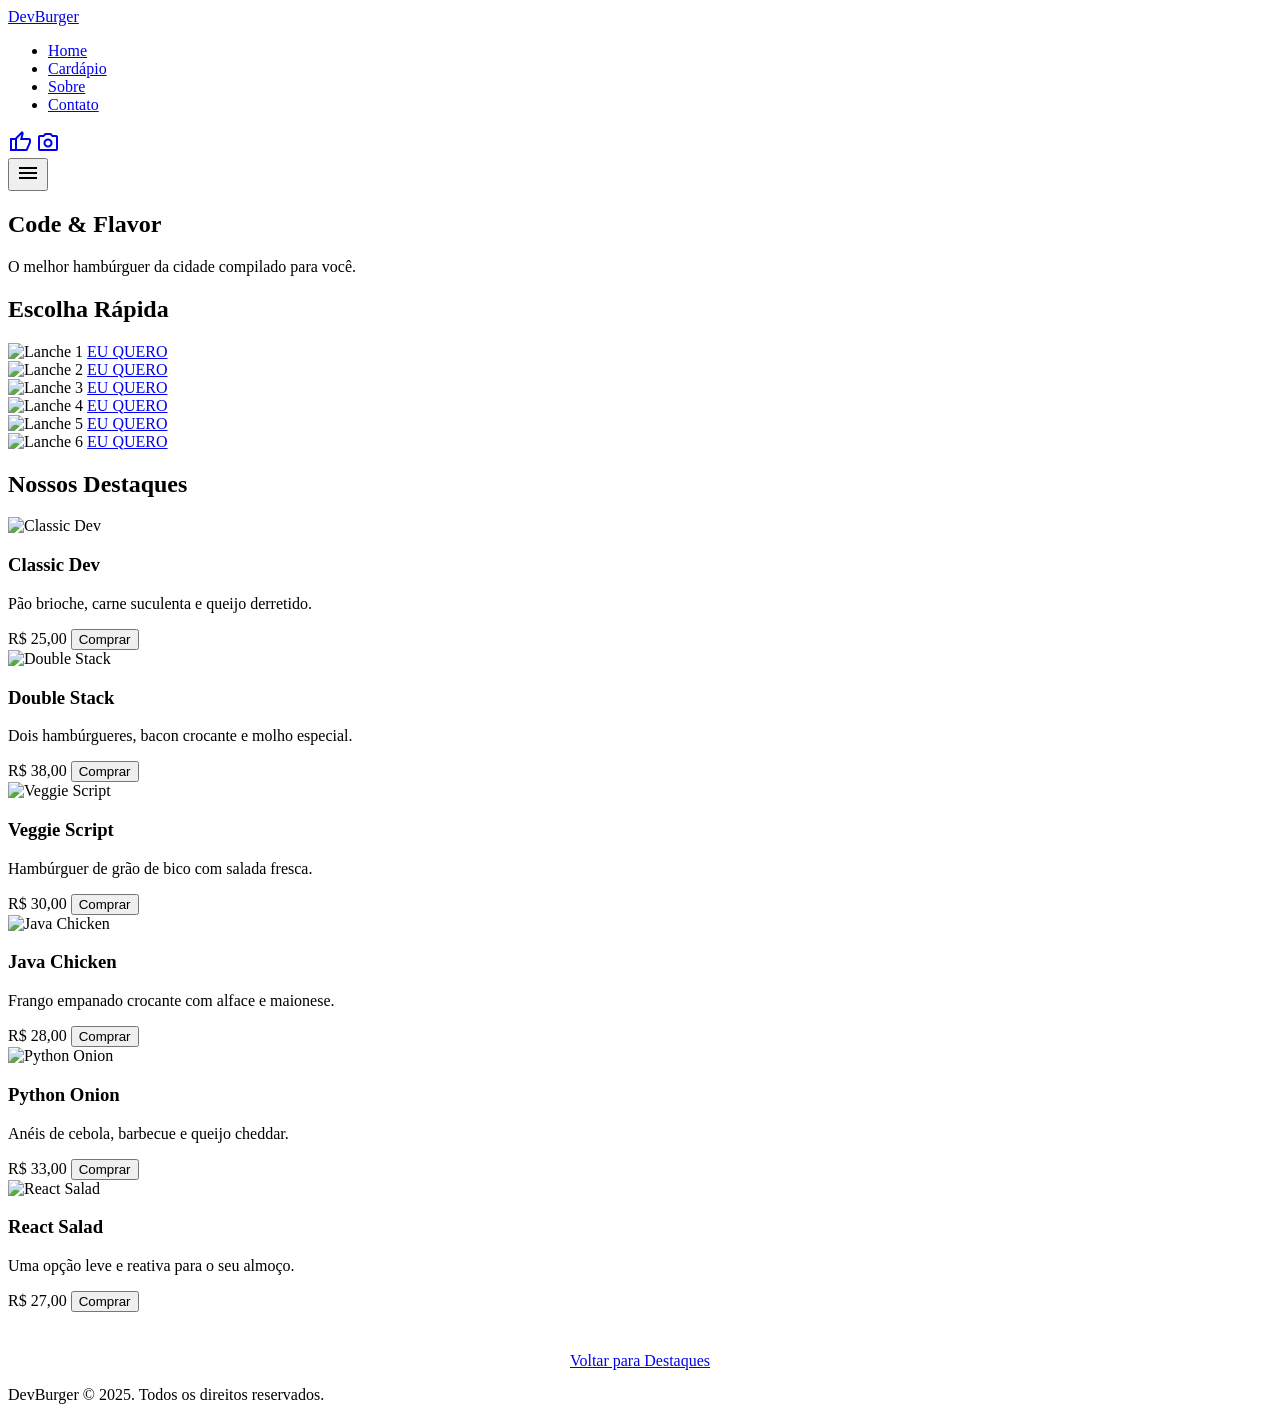
==== index.html @ 25ee06e1 "Arquivos Iniciais" ====
<!DOCTYPE html>
<html lang="pt-br">
  <head>
    <meta charset="UTF-8" />
    <meta name="viewport" content="width=device-width, initial-scale=1.0" />
    <title>DevBurger - Flex & Grid 2025</title>

    <link rel="preconnect" href="https://fonts.googleapis.com" />
    <link rel="preconnect" href="https://fonts.gstatic.com" crossorigin />
    <link
      href="https://fonts.googleapis.com/css2?family=Roboto:wght@400;700&family=Oswald:wght@500&display=swap"
      rel="stylesheet"
    />
    <link
      rel="stylesheet"
      href="https://fonts.googleapis.com/css2?family=Material+Symbols+Outlined:opsz,wght,FILL,GRAD@24,400,0,0"
    />

<!-- Incluir os links para CSS (pode ter mais arquivos ou arquivos com nomes diferentes) -->
    <link rel="stylesheet" href="css/reset.css" />
    <link rel="stylesheet" href="css/variables.css" />
    <link rel="stylesheet" href="css/main.css" />
    <link rel="stylesheet" href="./src/css/media.css" />
  </head>
  <body>

  <!-- Header e Navbar -->
    <header class="header">
      <div class="header__container">
        <a href="#" class="header__logo">DevBurger</a>

        <nav class="header__nav">
          <ul class="header__menu">
            <li class="header__item">
              <a href="#" class="header__link">Home</a>
            </li>
            <li class="header__item">
              <a href="#menu" class="header__link">Cardápio</a>
            </li>
            <li class="header__item">
              <a href="#" class="header__link">Sobre</a>
            </li>
            <li class="header__item">
              <a href="#" class="header__link">Contato</a>
            </li>
          </ul>
        </nav>

        <div class="header__social">
          <a href="#" class="header__icon"
            ><span class="material-symbols-outlined">thumb_up</span></a
          >
          <a href="#" class="header__icon"
            ><span class="material-symbols-outlined">photo_camera</span></a
          >
        </div>

        <button class="header__toggle">
          <span class="material-symbols-outlined">menu</span>
        </button>
      </div>
    </header>
    
<!-- Banner -->
    <section class="banner">
      <div class="banner__content">
        <h1 class="banner__title">
          Code & <span class="banner__title--highlight">Flavor</span>
        </h1>
        <p class="banner__subtitle">
          O melhor hambúrguer da cidade compilado para você.
        </p>
      </div>
    </section>

<!-- Escolha Rápida  -->
    <section class="categories">
      <div class="categories__container">
        <h2 class="categories__title">Escolha Rápida</h2>

        <div class="categories__list">
          <div class="category-item">
            <img
              src="https://images.pexels.com/photos/1639557/pexels-photo-1639557.jpeg?auto=compress&cs=tinysrgb&w=200"
              alt="Lanche 1"
              class="category-item__img"
            />
            <a href="#lanche-1" class="button button--small">EU QUERO</a>
          </div>

          <div class="category-item">
            <img
              src="https://images.pexels.com/photos/2983101/pexels-photo-2983101.jpeg?auto=compress&cs=tinysrgb&w=200"
              alt="Lanche 2"
              class="category-item__img"
            />
            <a href="#lanche-2" class="button button--small">EU QUERO</a>
          </div>

          <div class="category-item">
            <img
              src="https://images.pexels.com/photos/3219483/pexels-photo-3219483.jpeg?auto=compress&cs=tinysrgb&w=200"
              alt="Lanche 3"
              class="category-item__img"
            />
            <a href="#lanche-3" class="button button--small">EU QUERO</a>
          </div>

          <div class="category-item">
            <img
              src="https://images.pexels.com/photos/12034622/pexels-photo-12034622.jpeg"
              alt="Lanche 4"
              class="category-item__img"
            />
            <a href="#lanche-4" class="button button--small">EU QUERO</a>
          </div>

          <div class="category-item">
            <img
              src="https://images.pexels.com/photos/70497/pexels-photo-70497.jpeg?auto=compress&cs=tinysrgb&w=200"
              alt="Lanche 5"
              class="category-item__img"
            />
            <a href="#lanche-5" class="button button--small">EU QUERO</a>
          </div>

          <div class="category-item">
            <img
              src="https://images.pexels.com/photos/1199957/pexels-photo-1199957.jpeg?auto=compress&cs=tinysrgb&w=200"
              alt="Lanche 6"
              class="category-item__img"
            />
            <a href="#lanche-6" class="button button--small">EU QUERO</a>
          </div>
        </div>
      </div>
    </section>

<!-- Produtos do Menu -->
    <section class="products" id="menu">
      <div class="products__container">
        <h2 class="products__title">Nossos Destaques</h2>

        <div class="products__grid">
          <article class="card" id="lanche-1">
            <div class="card__image-wrapper">
              <img
                src="https://images.pexels.com/photos/1639557/pexels-photo-1639557.jpeg?auto=compress&cs=tinysrgb&w=600"
                alt="Classic Dev"
                class="card__image"
              />
            </div>
            <div class="card__body">
              <h3 class="card__title">Classic Dev</h3>
              <p class="card__description">
                Pão brioche, carne suculenta e queijo derretido.
              </p>
              <div class="card__footer">
                <span class="card__price">R$ 25,00</span>
                <button class="button button--small">Comprar</button>
              </div>
            </div>
          </article>

          <article class="card" id="lanche-2">
            <div class="card__image-wrapper">
              <img
                src="https://images.pexels.com/photos/2983101/pexels-photo-2983101.jpeg?auto=compress&cs=tinysrgb&w=600"
                alt="Double Stack"
                class="card__image"
              />
            </div>
            <div class="card__body">
              <h3 class="card__title">Double Stack</h3>
              <p class="card__description">
                Dois hambúrgueres, bacon crocante e molho especial.
              </p>
              <div class="card__footer">
                <span class="card__price">R$ 38,00</span>
                <button class="button button--small">Comprar</button>
              </div>
            </div>
          </article>

          <article class="card" id="lanche-3">
            <div class="card__image-wrapper">
              <img
                src="https://images.pexels.com/photos/3219483/pexels-photo-3219483.jpeg?auto=compress&cs=tinysrgb&w=600"
                alt="Veggie Script"
                class="card__image"
              />
            </div>
            <div class="card__body">
              <h3 class="card__title">Veggie Script</h3>
              <p class="card__description">
                Hambúrguer de grão de bico com salada fresca.
              </p>
              <div class="card__footer">
                <span class="card__price">R$ 30,00</span>
                <button class="button button--small">Comprar</button>
              </div>
            </div>
          </article>

          <article class="card" id="lanche-4">
            <div class="card__image-wrapper">
              <img
                src="https://images.pexels.com/photos/12034622/pexels-photo-12034622.jpeg"
                alt="Java Chicken"
                class="card__image"
              />
            </div>
            <div class="card__body">
              <h3 class="card__title">Java Chicken</h3>
              <p class="card__description">
                Frango empanado crocante com alface e maionese.
              </p>
              <div class="card__footer">
                <span class="card__price">R$ 28,00</span>
                <button class="button button--small">Comprar</button>
              </div>
            </div>
          </article>

          <article class="card" id="lanche-5">
            <div class="card__image-wrapper">
              <img
                src="https://images.pexels.com/photos/70497/pexels-photo-70497.jpeg?auto=compress&cs=tinysrgb&w=600"
                alt="Python Onion"
                class="card__image"
              />
            </div>
            <div class="card__body">
              <h3 class="card__title">Python Onion</h3>
              <p class="card__description">
                Anéis de cebola, barbecue e queijo cheddar.
              </p>
              <div class="card__footer">
                <span class="card__price">R$ 33,00</span>
                <button class="button button--small">Comprar</button>
              </div>
            </div>
          </article>

          <article class="card" id="lanche-6">
            <div class="card__image-wrapper">
              <img
                src="https://images.pexels.com/photos/1199957/pexels-photo-1199957.jpeg?auto=compress&cs=tinysrgb&w=600"
                alt="React Salad"
                class="card__image"
              />
            </div>
            <div class="card__body">
              <h3 class="card__title">React Salad</h3>
              <p class="card__description">
                Uma opção leve e reativa para o seu almoço.
              </p>
              <div class="card__footer">
                <span class="card__price">R$ 27,00</span>
                <button class="button button--small">Comprar</button>
              </div>
            </div>
          </article>
        </div>

        <div style="text-align: center; margin-top: 40px">
          <a href="#menu" class="button button--primary"
            >Voltar para Destaques</a
          >
        </div>
      </div>
    </section>

<!-- Rodapé -->
    <footer class="footer">
      <p class="footer__text">
        DevBurger © 2025. Todos os direitos reservados.
      </p>
    </footer>
  </body>
</html>
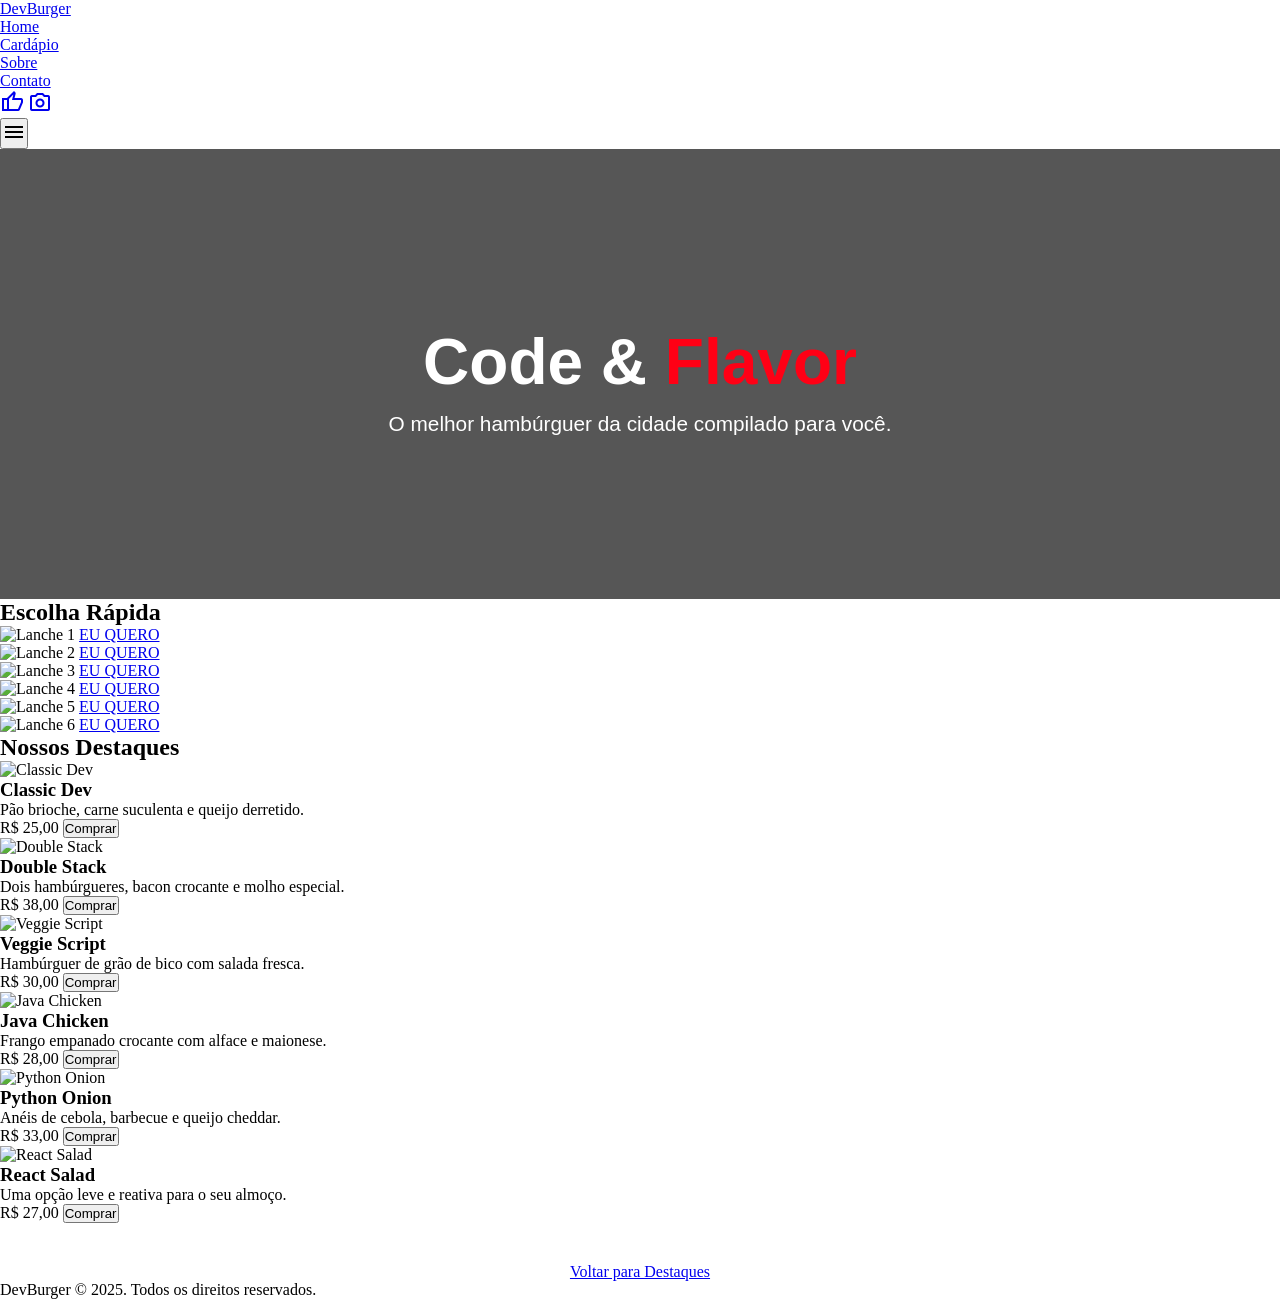
==== commit ad30a08d: "CSS: Seção Banner terminada" ====
--- a/index.html
+++ b/index.html
@@ -17,9 +17,9 @@
     />
 
 <!-- Incluir os links para CSS (pode ter mais arquivos ou arquivos com nomes diferentes) -->
-    <link rel="stylesheet" href="css/reset.css" />
-    <link rel="stylesheet" href="css/variables.css" />
-    <link rel="stylesheet" href="css/main.css" />
+    <link rel="stylesheet" href="./src/css/reset.css" />
+    <link rel="stylesheet" href="./src/css/variables.css" />
+    <link rel="stylesheet" href="./src/css/main.css" />
     <link rel="stylesheet" href="./src/css/media.css" />
   </head>
   <body>
@@ -70,6 +70,7 @@
         <p class="banner__subtitle">
           O melhor hambúrguer da cidade compilado para você.
         </p>
+       
       </div>
     </section>
 
--- a/src/css/variables.css
+++ b/src/css/variables.css
@@ -0,0 +1,32 @@
+:root{
+    /* ====== CORES PRINCIPAIS ====== */
+    --primary-red: #ff0015;        /* Botões, destaques */
+    --primary-blue: #0a1a2f;       /* Header/Footer escuro (quase azul marinho) */
+    --primary-orange: #f4a261;     /* Botões "EU QUERO" */
+
+    /* ====== CORES DE APOIO ====== */
+    --accent-yellow: #f4d35e;      /* Detalhes quentes / hover */
+    --accent-green: #2a9d8f;       /* Para pratos leves */
+    --accent-light-orange: #f6bc66;/* Segundo tom laranja */
+
+    /* ====== BACKGROUNDS ====== */
+    --bg-light: #f1f8f3;           /* Fundo dos destaques (verde bem claro) */
+    --bg-white: #ffffff;
+    --bg-gray-light: #f7f7f7;
+    --bg-dark-overlay: rgba(0, 0, 0, 0.6); /* Overlay do banner */
+
+    /* ====== TEXTOS ====== */
+    --text-dark: #222222;
+    --text-light: #ffffff;
+    --text-gray: #545454;
+
+    /* ====== BORDAS E LINHAS ====== */
+    --border-light: #e4e4e4;
+    --border-gray: #cccccc;
+
+    /* ====== SOMBREAMENTOS ====== */
+    --shadow-default: 0px 4px 12px rgba(0, 0, 0, 0.12);
+    --shadow-card: 0px 2px 10px rgba(0, 0, 0, 0.15);
+
+
+}
--- a/src/css/main.css
+++ b/src/css/main.css
@@ -0,0 +1,37 @@
+.banner{
+    height: 50vh;
+    display: flex;
+    align-items: center;
+    justify-content: center;
+    background: linear-gradient(rgba(0, 0, 0, 0.664), rgba(0, 0, 0, 0.664)),url(https://images.pexels.com/photos/24245659/pexels-photo-24245659.jpeg);
+    background-size: 100%;
+    background-position-y:105vh;
+    text-align: center;
+    font-family: Arial, Helvetica, sans-serif;
+    color: var(--text-light);
+    
+}
+
+.banner__title{
+    font-size: 4rem;
+    line-height: 100px;
+    transition:0.6s;
+    cursor: pointer;
+    
+}
+
+.banner__title:hover{
+    text-shadow: 0px 0px 10px rgba(255, 255, 255, 0.438);
+    letter-spacing: 10px;
+    font-size: 5rem;
+
+}
+
+.banner__title--highlight{
+    color: var(--primary-red);
+}
+
+.banner__subtitle{
+    font-size: 1.3rem;
+}
+
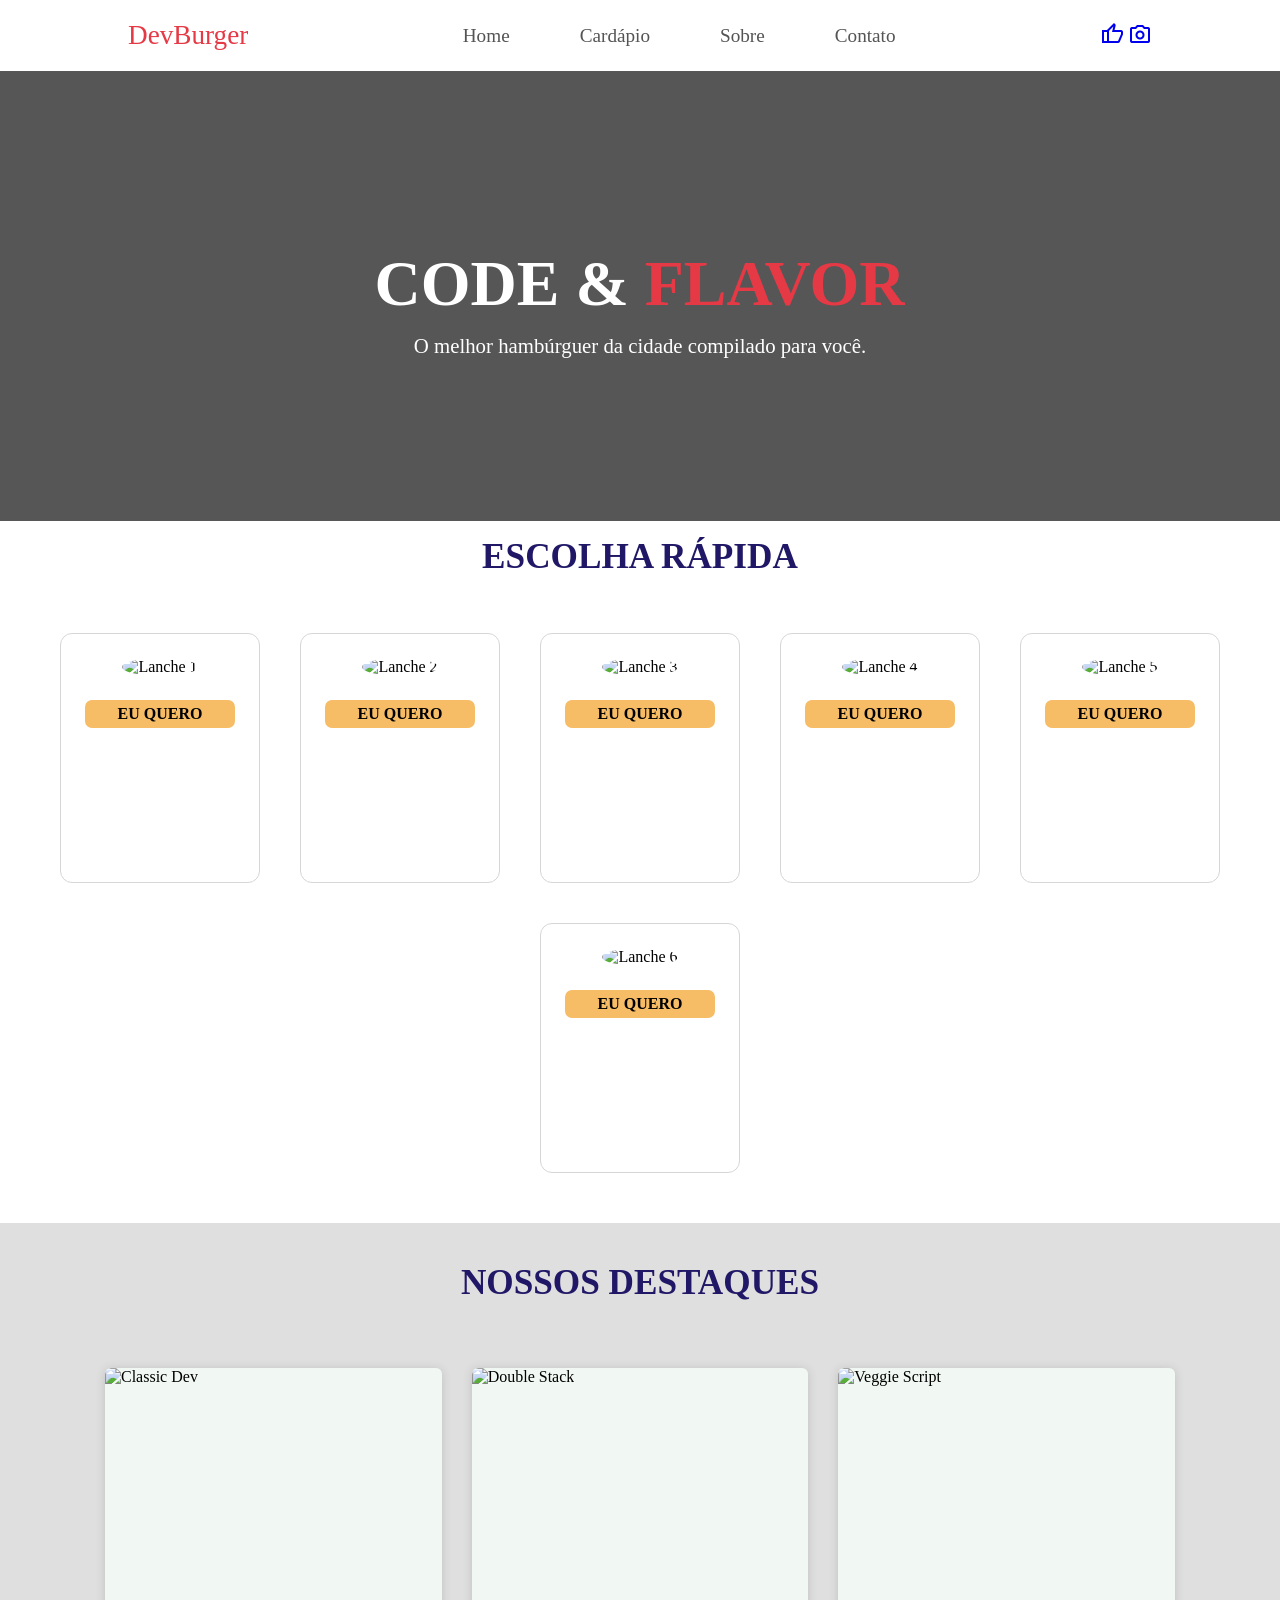
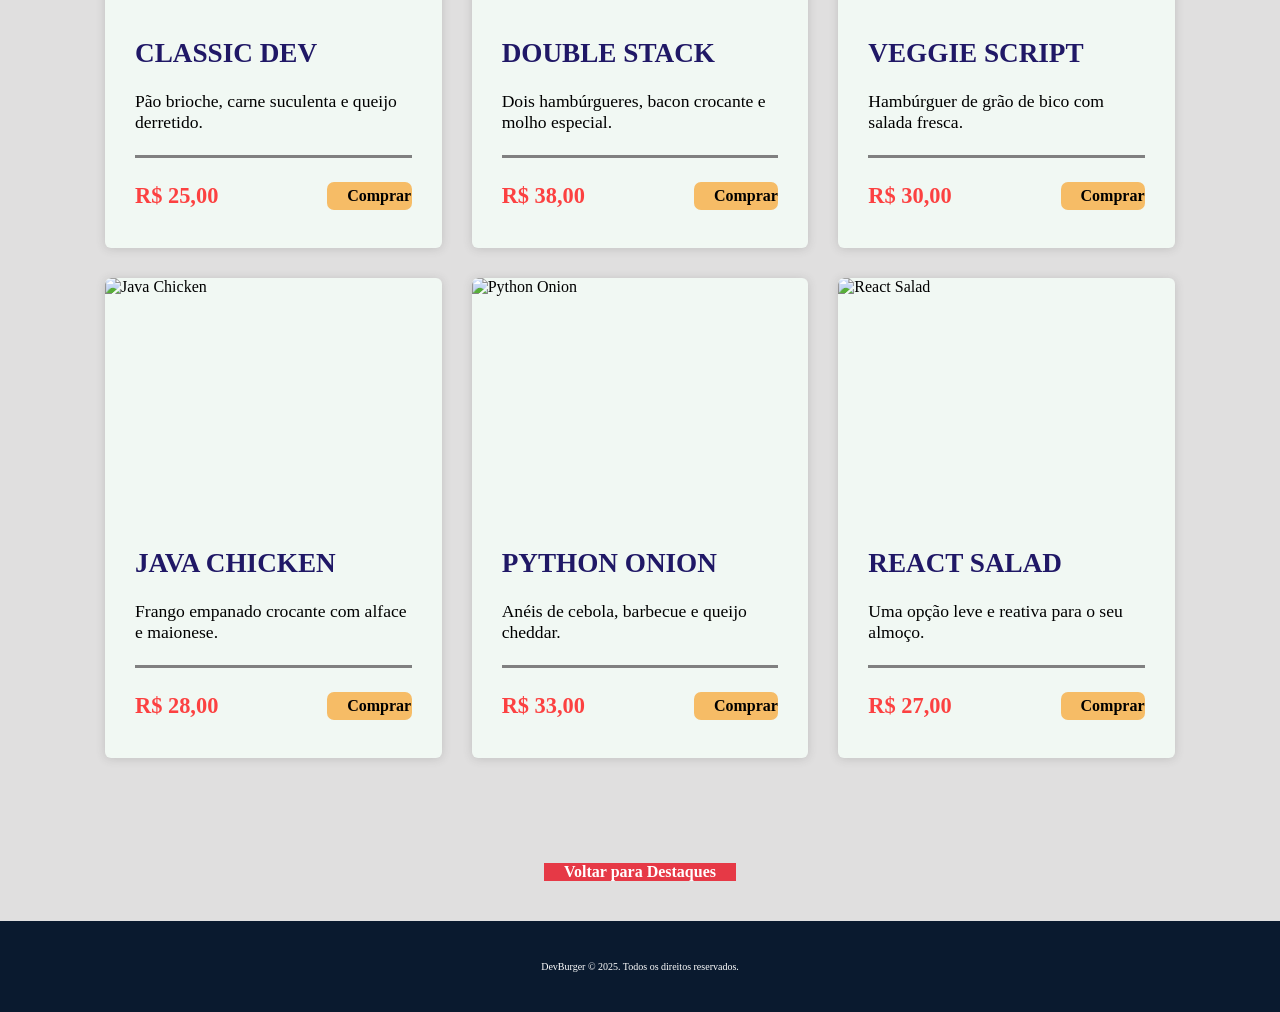
==== commit 10de42d8: "Atualizado!!!!!!!!!!!!" ====
--- a/index.html
+++ b/index.html
@@ -70,7 +70,6 @@
         <p class="banner__subtitle">
           O melhor hambúrguer da cidade compilado para você.
         </p>
-       
       </div>
     </section>
 
--- a/src/css/variables.css
+++ b/src/css/variables.css
@@ -1,6 +1,6 @@
 :root{
     /* ====== CORES PRINCIPAIS ====== */
-    --primary-red: #ff0015;        /* Botões, destaques */
+    --primary-red: #e63946;        /* Botões, destaques */
     --primary-blue: #0a1a2f;       /* Header/Footer escuro (quase azul marinho) */
     --primary-orange: #f4a261;     /* Botões "EU QUERO" */
 
@@ -12,13 +12,14 @@
     /* ====== BACKGROUNDS ====== */
     --bg-light: #f1f8f3;           /* Fundo dos destaques (verde bem claro) */
     --bg-white: #ffffff;
-    --bg-gray-light: #f7f7f7;
+    --bg-gray-light: #e0dfdf;
     --bg-dark-overlay: rgba(0, 0, 0, 0.6); /* Overlay do banner */
 
     /* ====== TEXTOS ====== */
     --text-dark: #222222;
     --text-light: #ffffff;
     --text-gray: #545454;
+    --text-dark-blue: #201866; 
 
     /* ====== BORDAS E LINHAS ====== */
     --border-light: #e4e4e4;
--- a/src/css/main.css
+++ b/src/css/main.css
@@ -1,3 +1,52 @@
+*{
+    overflow-x: hidden;
+}
+
+/* HEADER- Camila */
+
+.header{
+    padding: 20px;
+    background-color: var(--bg-white);
+    display: flex;
+    justify-content: center;
+    font-family: Roboto;
+    font-family: 1.2rem;
+
+}
+.header__container{
+    display: flex;
+    justify-content: space-between;
+    align-items: center;
+    width: 80vw;
+}
+
+.header__logo{
+    color: var(--primary-red);
+    font-family: "Oswald";
+    font-size: 1.7rem;
+}
+
+.header__menu{
+    display: flex;
+    gap: 20px;
+}
+
+.header__link{
+    margin-left: 10px;
+    color: var(--text-gray);
+    padding: 10px 20px;
+    font-size: 1.2rem;
+
+}
+
+.header__toggle{
+    display: none;
+}
+
+
+
+/* BANNER- Cauã Gustavo */
+
 .banner{
     height: 50vh;
     display: flex;
@@ -7,12 +56,12 @@
     background-size: 100%;
     background-position-y:105vh;
     text-align: center;
-    font-family: Arial, Helvetica, sans-serif;
     color: var(--text-light);
     
 }
 
 .banner__title{
+    font-family: Oswald;
     font-size: 4rem;
     line-height: 100px;
     transition:0.6s;
@@ -33,5 +82,216 @@
 
 .banner__subtitle{
     font-size: 1.3rem;
-}
-
+    font-family: Roboto;
+}
+
+/* ESCOLHA- Davi */
+
+.categories{
+
+    /* background-color: rgb(252, 0, 0); */
+    display: flex;
+    justify-content: center;
+    padding-bottom: 50px;
+
+}
+.categories{
+
+    /* background-color: rgb(252, 0, 0); */
+    display: flex;
+    justify-content: center;
+    padding-bottom: 50px;
+
+}
+
+
+
+
+.categories__title{
+    
+    width: 100vw;
+    padding: 16px;
+    text-align: center;
+    margin-bottom: 40px;
+}
+
+.categories__list{
+    display: flex;
+    gap: 40px;
+    justify-content: center;
+    flex-wrap: wrap;
+}
+
+.category-item{
+    background: #fff;
+    border-radius: 12px;
+    padding: 24px;
+    width: 200px;
+    height: 250px;
+    border: 1px solid rgb(215, 214, 214);
+    text-align: center;
+    transition: transform 0.3s ease;
+}
+
+.category-item:hover{
+    transform: scale(1.1);
+    border: 1px solid var(--primary-red);
+}
+
+.category-item__img{
+    width: 120px;
+    height: 120px;
+    border-radius: 50%;
+    margin-bottom: 20px;
+}
+
+.button--small{
+    display: block;
+    text-decoration: none;
+    color: black;
+    background-color: var(--primary-orange);
+    border-radius: 10px;
+    padding: 6px;
+    transition: color 1.5 ease-in-out;
+
+}
+
+/* PRODUTOS- Fernando */
+
+
+.products{
+    background-color: var(--bg-gray-light);
+}
+
+.products__container{
+    display: flex;
+    justify-content: center;
+    flex-wrap: wrap;
+    padding: 40px;
+    gap: 50px;
+}
+
+.products__title, .categories__title{
+    font-family:'Oswald';
+    text-align: center;
+    font-size: 2.2rem;
+    color: var(--text-dark-blue);
+
+}
+
+.products__grid{
+    display: grid;
+    max-width: 1250px;
+    grid-template-columns: repeat(3, 1fr);
+    padding: 0 50px;
+    
+
+}
+
+.card{
+    box-shadow: 0 1px 10px rgba(74, 74, 74, 0.2);
+    height: 480px;
+    display: flex;
+    border-radius: 6px;
+    flex-direction: column;
+    margin: 15px;
+    background-color: var(--bg-light);
+
+}
+
+.card__image-wrapper{
+    border-radius: 6px 6px 0 0;
+    width: 100%;
+    height: 50%;
+
+
+}
+
+.card__image-wrapper > .card__image{
+    width: 100%;
+    height: 100%;
+    object-fit: cover;
+    border-radius: 6px 6px 0 0;
+}
+
+.card__body{
+    border-radius: 15px;
+    height: 50%;
+    display: flex;
+    flex-wrap: wrap;
+    gap: 5px;
+    padding: 30px;
+}
+
+.card__title{
+    width: 100%;
+    font-family: "Oswald";
+    font-size: 1.7rem;
+    color: var(--text-dark-blue);
+}
+
+.card__description{
+    font-family: Roboto;
+    font-size: 1.1rem;
+
+}
+
+.card__footer{
+    border-top: 3px gray solid;
+    width: 100%;
+    display: flex;
+    justify-content: space-between;
+    align-items: center;
+    padding-top: 15px;
+
+}
+
+.card__price{
+    font-size: 1.4rem;
+    font-family: "Roboto";
+    font-weight: 600;
+    color: rgb(252, 65, 65);
+    width: 100%;
+}
+
+.button{
+    font-family: "Roboto";
+    font-weight: 600;
+    cursor: pointer;
+    border-radius: 7px;
+    border: none;
+
+}
+
+.button--small{
+    font-size: 1rem;
+    padding: 5px 20px;
+    background-color: var(--accent-light-orange);
+}
+
+.button--primary{
+    background-color: var(--primary-red);
+    padding: 10px 20px;
+    font-size: 1rem;
+    color: var(--text-light);
+}
+
+
+/* FOOTER- Camila */
+.footer{
+    display: flex;
+    align-items: center;
+    justify-content: center;
+    background-color: var(--primary-blue);
+    padding: 40px;
+}
+
+.footer__text{
+    font-size: 10px;
+    color: var(--text-light);
+    text-align: center;
+}
+
+
+
+
